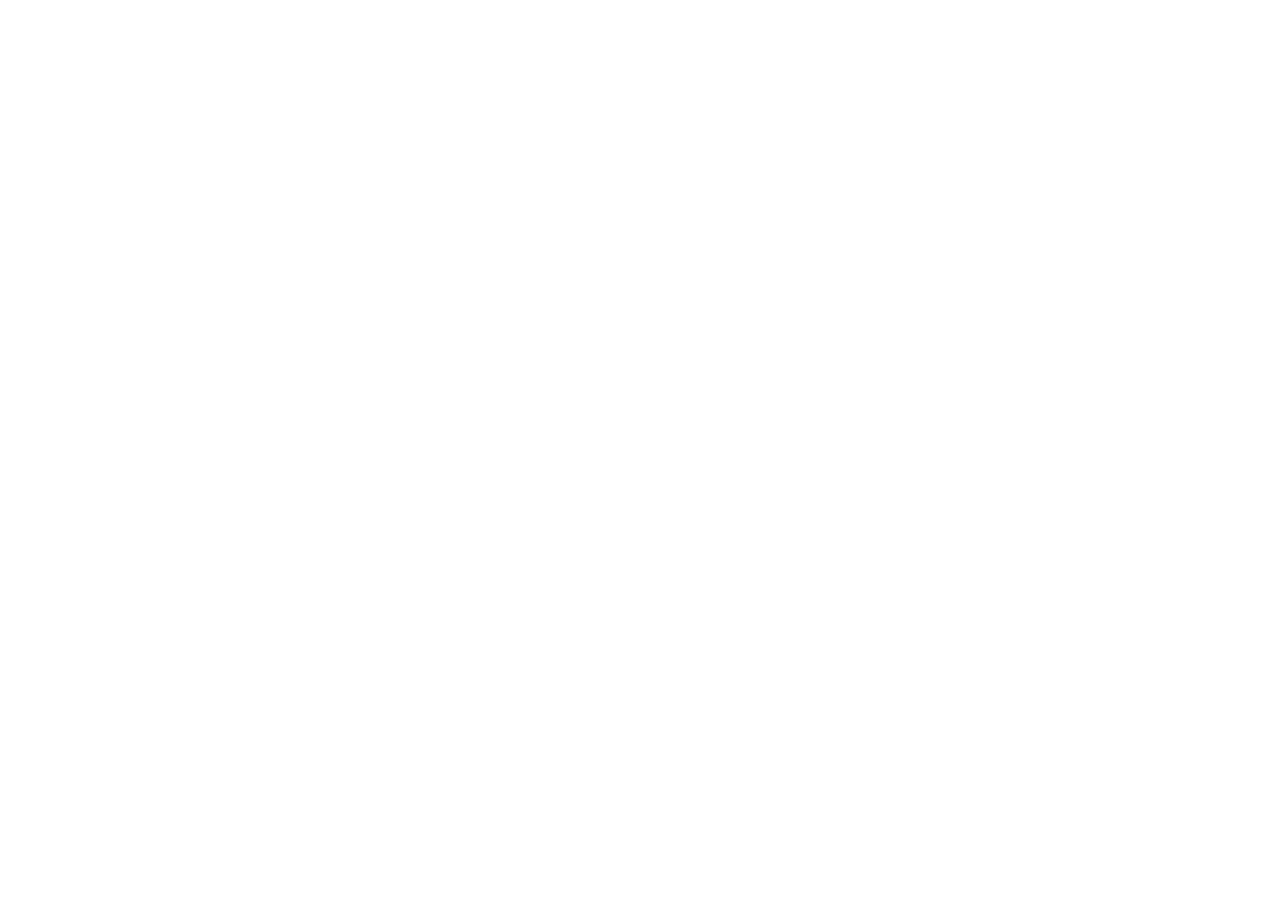
==== index.html @ d7ece0b9 "added foundational files" ====
<!DOCTYPE html>
<html>
    <head>
        <meta charset="utf-8">
        <meta http-equiv="X-UA-Compatible" content="IE=edge">
        <title>Mia Recipes</title>
        <meta name="description" content="">
        <meta name="viewport" content="width=device-width, initial-scale=1">
        <link rel="stylesheet" href="style.css">
    </head>
    <body>

        <script src="" async defer></script>
    </body>
</html>
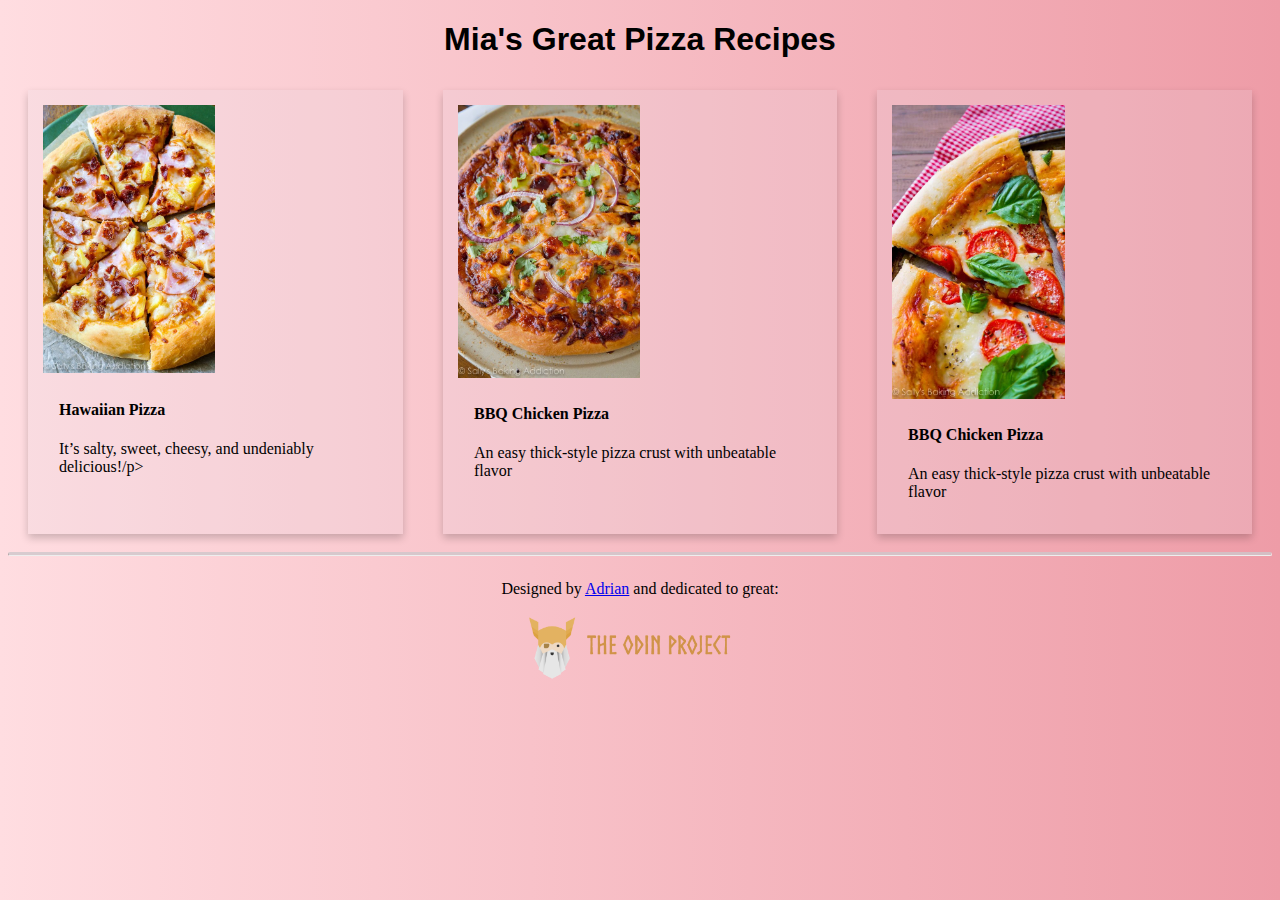
==== commit c37e1290: "added images texts and a small dedication to odin" ====
--- a/index.html
+++ b/index.html
@@ -9,7 +9,36 @@
         <link rel="stylesheet" href="style.css">
     </head>
     <body>
-
+        <h1 class="h1-title">Mia's Great Pizza Recipes</h1>
+        <div class="card-showroom">
+            <div class="card">
+                <img src="./assets/1.jpg" alt="Avatar" style="width:50%">
+                <div class="container">
+                  <h4><b>Hawaiian Pizza</b></h4>
+                  <p>It’s salty, sweet, cheesy, and undeniably delicious!/p>
+                </div>
+              </div>
+              <div class="card">
+                <img src="./assets/4.jpg" alt="Avatar" style="width:50%">
+                <div class="container">
+                  <h4><b>BBQ Chicken Pizza</b></h4>
+                  <p>An easy thick-style pizza crust with unbeatable flavor</p>
+                </div>
+              </div>
+              <div class="card">
+                <img src="./assets/2.jpg" alt="Avatar" style="width:50%">
+                <div class="container">
+                  <h4><b>BBQ Chicken Pizza</b></h4>
+                  <p>An easy thick-style pizza crust with unbeatable flavor</p>
+                </div>
+              </div>
+        </div>
+        <hr class="rounded">
+        <div class="author">
+            <p class="dedication">Designed by <a href="https://adrian01.tech">Adrian</a> and dedicated to great:</p>
+            <img id="image-odin" src="./assets/odin.png"/>
+        </div>
+        
         <script src="" async defer></script>
     </body>
 </html>--- a/style.css
+++ b/style.css
@@ -0,0 +1,58 @@
+body {
+    background: #ee9ca7;  /* fallback for old browsers */
+    background: -webkit-linear-gradient(to right, #ffdde1, #ee9ca7);  /* Chrome 10-25, Safari 5.1-6 */
+    background: linear-gradient(to right, #ffdde1, #ee9ca7); /* W3C, IE 10+/ Edge, Firefox 16+, Chrome 26+, Opera 12+, Safari 7+ */
+    }
+
+.h1-title {
+    font-style: normal;
+    font-family: 'Franklin Gothic Medium', 'Arial Narrow', Arial, sans-serif;
+    color: black ;
+    /* outline: 2.5px dotted green; */
+    text-align: center;
+}
+
+.card-showroom {
+    display: flex;
+}
+
+.card {
+    /* Add shadows to create the "card" effect */
+    box-shadow: 0 4px 8px 0 rgba(0,0,0,0.2);
+    transition: 0.3s;
+    padding: 15px;
+    margin: 10px 20px;
+    background-color: rgba(231, 219, 229, 0.2);
+  }
+  
+  /* On mouse-over, add a deeper shadow */
+  .card:hover {
+    box-shadow: 0 8px 16px 0 rgba(0,0,0,0.2);
+  }
+  
+  /* Add some padding inside the card container */
+  .container {
+    padding: 2px 16px;
+  }
+
+  hr.rounded {
+    border-top: 3px solid rgba(206, 199, 203, 0.8);
+    border-radius: 5px;
+  }
+
+  .author {
+    align-content: center;
+    align-items: center;
+    margin: auto auto;
+  }
+
+  .dedication {
+        text-align: center;
+  }
+
+  #image-odin{
+    width: 20%;
+    display: block;
+    margin-left: auto;
+    margin-right: auto;
+  }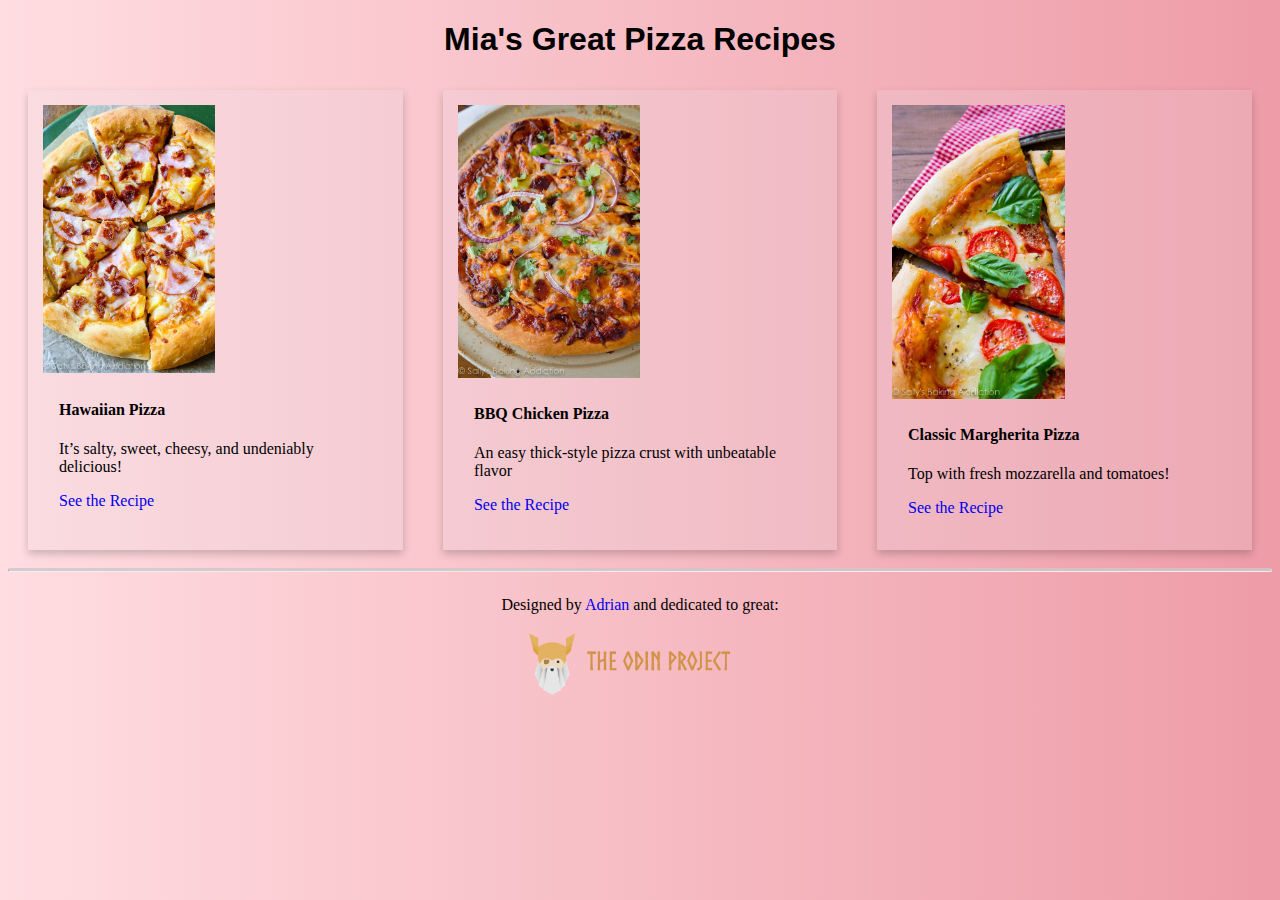
==== commit a72a350b: "small index fixes" ====
--- a/index.html
+++ b/index.html
@@ -15,7 +15,8 @@
                 <img src="./assets/1.jpg" alt="Avatar" style="width:50%">
                 <div class="container">
                   <h4><b>Hawaiian Pizza</b></h4>
-                  <p>It’s salty, sweet, cheesy, and undeniably delicious!/p>
+                  <p>It’s salty, sweet, cheesy, and undeniably delicious!</p>
+                <a href="!"><p>See the Recipe</p></a>
                 </div>
               </div>
               <div class="card">
@@ -23,14 +24,18 @@
                 <div class="container">
                   <h4><b>BBQ Chicken Pizza</b></h4>
                   <p>An easy thick-style pizza crust with unbeatable flavor</p>
+                  <a href="!"><p>See the Recipe</p></a>
                 </div>
               </div>
+
               <div class="card">
                 <img src="./assets/2.jpg" alt="Avatar" style="width:50%">
                 <div class="container">
-                  <h4><b>BBQ Chicken Pizza</b></h4>
-                  <p>An easy thick-style pizza crust with unbeatable flavor</p>
+                  <h4><b>Classic Margherita Pizza</b></h4>
+                  <p>Top with fresh mozzarella and tomatoes!</p>
+                  <a href="!"><p>See the Recipe</p></a>
                 </div>
+
               </div>
         </div>
         <hr class="rounded">
--- a/style.css
+++ b/style.css
@@ -55,4 +55,17 @@
     display: block;
     margin-left: auto;
     margin-right: auto;
+  }
+
+  a:link {
+    text-decoration: none;
+  }
+  a:visited {
+    text-decoration: none;
+  }
+  a:hover {
+    text-decoration: underline;
+  }
+  a:active {
+    text-decoration: underline;
   }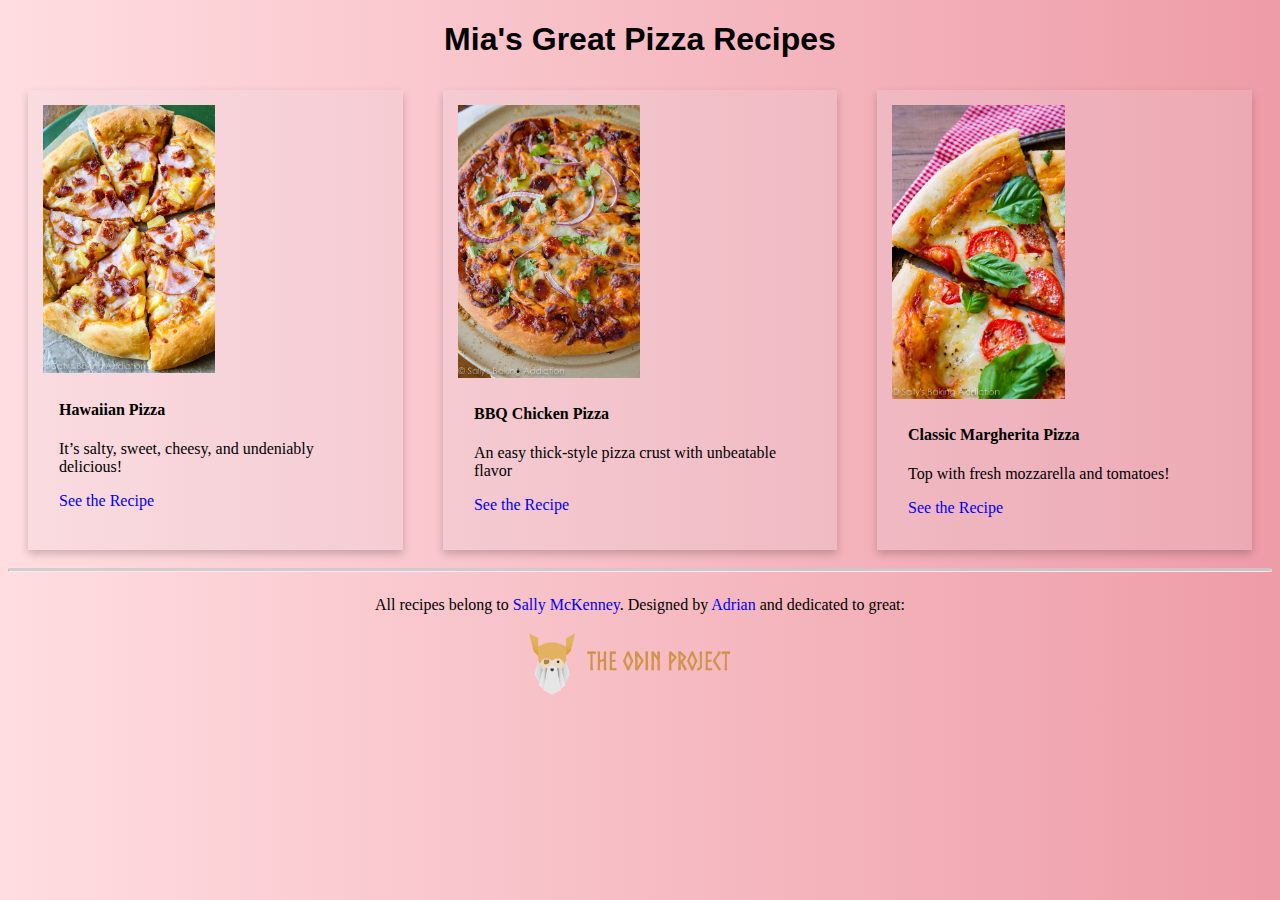
==== commit 23a037ec: "finalized the project plus new pages" ====
--- a/index.html
+++ b/index.html
@@ -7,16 +7,18 @@
         <meta name="description" content="">
         <meta name="viewport" content="width=device-width, initial-scale=1">
         <link rel="stylesheet" href="style.css">
+        <link rel="icon" type="image/x-icon" href="./assets/favicon.ico">
     </head>
     <body>
         <h1 class="h1-title">Mia's Great Pizza Recipes</h1>
+        <!-- <img id="logo" src = "./assets/mia.svg" alt="Mia's Pizza Recipe/> -->
         <div class="card-showroom">
             <div class="card">
                 <img src="./assets/1.jpg" alt="Avatar" style="width:50%">
                 <div class="container">
                   <h4><b>Hawaiian Pizza</b></h4>
                   <p>It’s salty, sweet, cheesy, and undeniably delicious!</p>
-                <a href="!"><p>See the Recipe</p></a>
+                <a href="./pages/hawai.html"><p>See the Recipe</p></a>
                 </div>
               </div>
               <div class="card">
@@ -24,7 +26,7 @@
                 <div class="container">
                   <h4><b>BBQ Chicken Pizza</b></h4>
                   <p>An easy thick-style pizza crust with unbeatable flavor</p>
-                  <a href="!"><p>See the Recipe</p></a>
+                  <a href="./pages/bbq.html"><p>See the Recipe</p></a>
                 </div>
               </div>
 
@@ -33,14 +35,13 @@
                 <div class="container">
                   <h4><b>Classic Margherita Pizza</b></h4>
                   <p>Top with fresh mozzarella and tomatoes!</p>
-                  <a href="!"><p>See the Recipe</p></a>
+                  <a href="./pages/classic.html"><p>See the Recipe</p></a>
                 </div>
-
               </div>
         </div>
         <hr class="rounded">
         <div class="author">
-            <p class="dedication">Designed by <a href="https://adrian01.tech">Adrian</a> and dedicated to great:</p>
+            <p class="dedication">All recipes belong to <a href="https://sallysbakingaddiction.com"/>Sally McKenney</a>. Designed by <a href="https://adrian01.tech">Adrian</a> and dedicated to great:</p>
             <img id="image-odin" src="./assets/odin.png"/>
         </div>
         
--- a/style.css
+++ b/style.css
@@ -68,4 +68,9 @@
   }
   a:active {
     text-decoration: underline;
+  }
+
+  #logo {
+    width: 15%;
+    height: 10%;
   }